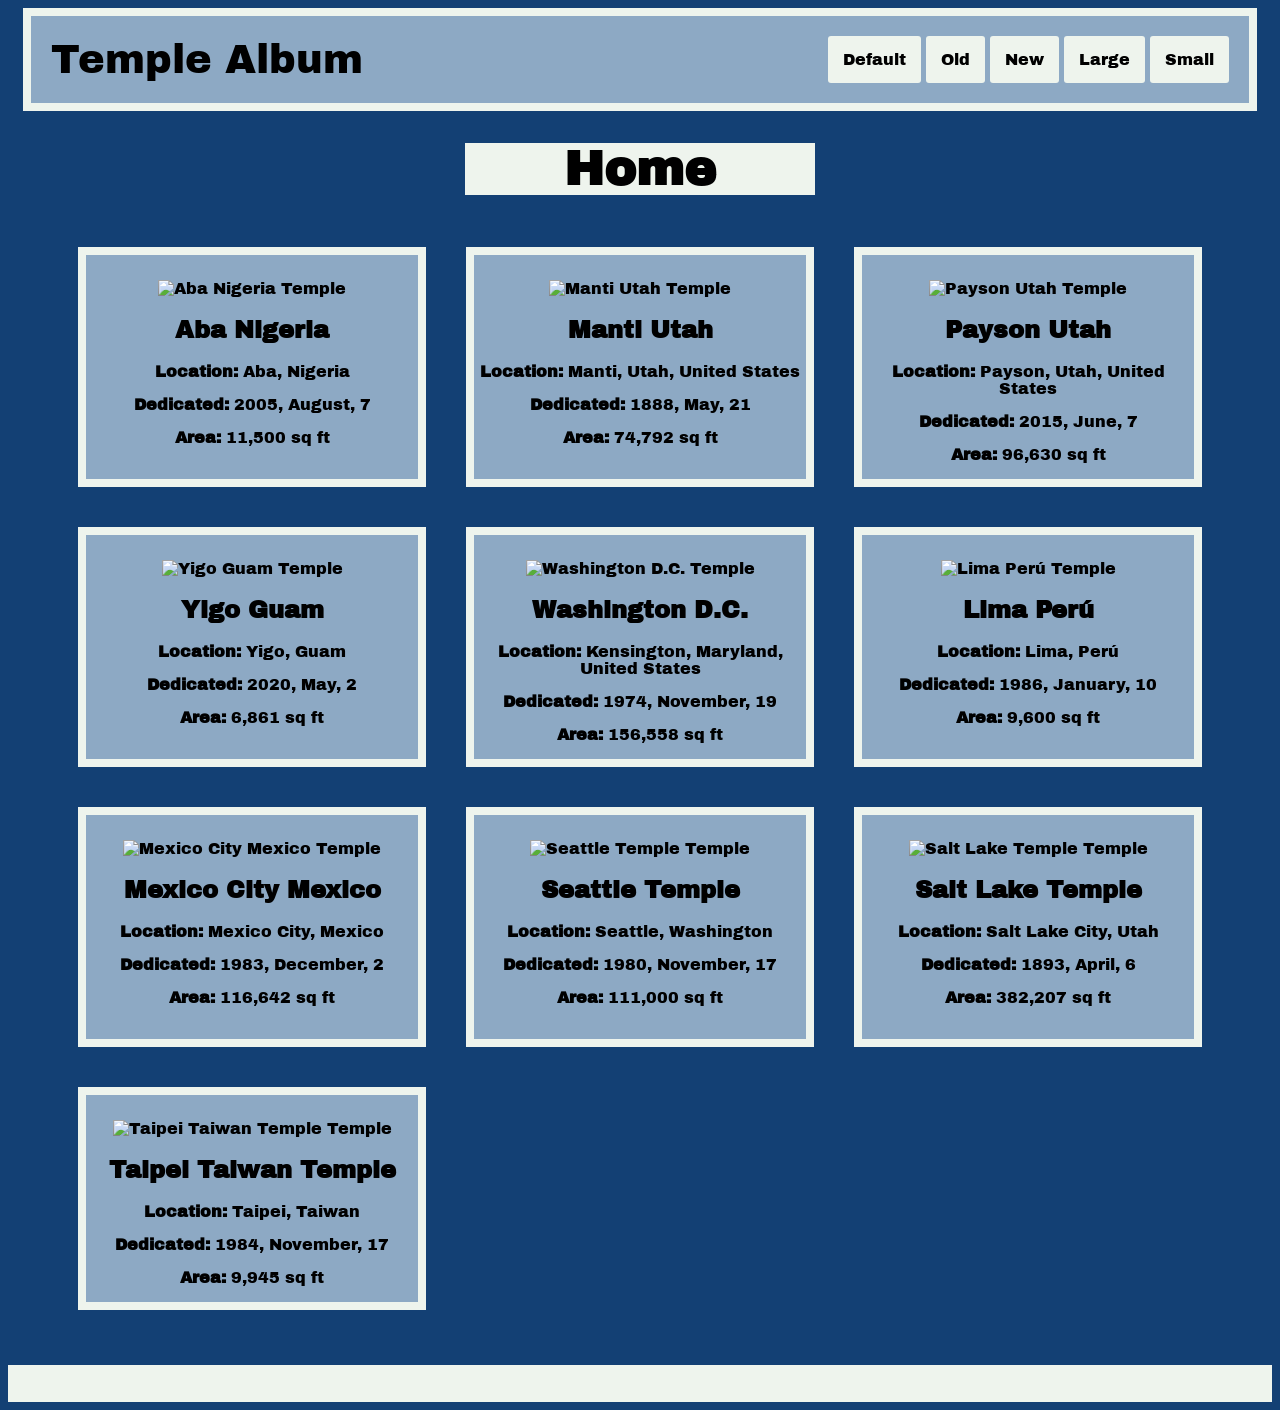
==== filtered-temples.html @ 39d2eb19 "Small view functionality" ====
<!DOCTYPE html>
<html lang="en">
<head>
    <meta charset="UTF-8">
    <meta name="viewport" content="width=device-width, initial-scale=1.0">
    <meta name="description" content="Website for WDD131 - Dynamic Web Fundamentals. Temple page. Made by David Poulsen.">
    <meta name="author" content="David Poulsen">
    <title>WDD 131 – Dynamic Web Fundamentals – David Poulsen</title>

    <link rel="preconnect" href="https://fonts.googleapis.com">
    <link rel="preconnect" href="https://fonts.gstatic.com" crossorigin>
    <link href="https://fonts.googleapis.com/css2?family=Archivo+Black&display=swap" rel="stylesheet">

    <link href="styles/filtered-small.css" rel="stylesheet">
    <link href="styles/filtered-large.css" rel="stylesheet">

    <script src="scripts/generateTemples.js" defer></script>
    <script src="scripts/getdates.js" defer></script>
    
</head>

<body>
    <header>
        <span>Temple Album</span>
        <a href="#" id="hamburger">&#9776; </a>

            <div id="header-filters">
                <button data-filter="default">Default</button>
                <button data-filter="old">Old</button>
                <button data-filter="new">New</button>
                <button data-filter="large">Large</button>
                <button data-filter="small">Small</button>
            </div>
    </header>

    <main>
        
        <h1>Home</h1>

            <div id="filters">
                <button data-filter="default">Default</button>
                <button data-filter="old">Old</button>
                <button data-filter="new">New</button>
                <button data-filter="large">Large</button>
                <button data-filter="small">Small</button>
            </div>
        
        <div id="figure-div">

        </div>
        
    </main>
    
    <footer>
        <p>
            <span id="currentyear"></span>
        </p>
        <p id="lastModified"></p>
    </footer>
</body>
</html>
---- styles/filtered-small.css ----
@media (max-width: 719px) {
    header {
    background-color: #8da9c4;
}

body {
    background-color: #134074;
    font-family: "Archivo Black", sans-serif;
}

header {
    font-size: 150%;
    padding: 10px;
    display: flex;
    justify-content: space-between;
    border: 8px solid #eef4ed;
}

header span, #hamburger {
    margin-top: auto;
    margin-bottom: auto;
}


main { 
    margin-left: 60px;
    margin-right: 60px;
    margin-bottom: 35px;
}

header nav {
    text-align: right;
}

header a {
    text-decoration: none;
    color: black;
    padding: 5px;
    border-radius: 3px;
    transition: .2s;
}

header a:hover {
    text-decoration: none;
    background-color: #eef4ed;
    transition: .2s;
}

#figure-div {
    display: grid;
    grid-template-columns: 1fr;

}

figure {
    background-color: #8da9c4;
    border: 4px solid #eef4ed;
    text-align: center;

}

figcaption {
    font-size: 70%;
    padding: 20px;
}

figure img {
    width: 85%;
    margin: auto;
    margin-top: 25px;
    padding: 5px;
}

h1 {
    font-size: 125%;
    text-align: center;
    background-color: #eef4ed;
    margin-left: 25%;
    margin-right: 25%;
}

footer {
    background-color: #eef4ed;
    text-align: center;
    font-size: 110%;
    padding: 10px;
}    

#header-filters {
    display: none;
}

#filters {
    display: flex;
    justify-content: center;   
    gap: 1rem;                 
    margin: 1rem 0;  
}

main #filters.open {
    display: none;
}

button {
    font-size: 150%;
    padding: 15px;
}



}
---- styles/filtered-large.css ----
@media (min-width: 720px) {
    header {
    background-color: #8da9c4;
}

body {
    background-color: #134074;
    font-family: "Archivo Black", sans-serif;
}

header {

    padding: 20px;
    display: flex;
    justify-content: space-between;
    border: 8px solid #eef4ed;
    margin-left: 15px; 
    margin-right: 15px; 
    
}

header span {
    margin-top: auto;
    margin-bottom: auto;
    font-size: 250%;
}

main { 
    margin-left: 50px;
    margin-right: 50px;
    margin-bottom: 35px;
}

nav {
    display: flex;
    justify-content: center;
}

header a {
    text-decoration: none;
    color: black;
    font-size: 65%;
    padding: 5px;
    border-radius: 3px;
    transition: .2s;
}

header a:hover {
    text-decoration: none;
    background-color: #eef4ed;
    transition: .2s;
}

#figure-div {
    display: grid;
    grid-template-columns: 1fr 1fr 1fr;
    grid-template-rows: 1fr 1fr 1fr;
}

.temple-card {
    background-color: #8da9c4;
    border: 8px solid #eef4ed;
    text-align: center;
    margin: 20px;
}

.temple-card img {
    width: 75%;
    margin: auto;
    margin-top: 25px;
}

h1 {
    font-size: 300%;
    text-align: center;
    background-color: #eef4ed;
    margin-left: 35%;
    margin-right: 35%;

}

footer {
    background-color: #eef4ed;
    text-align: center;
    font-size: 110%;
    padding: 10px;
}    

button {
    background-color: #eef4ed;
    padding:15px;
    border: yellow;
    border-radius: 3px;
    font-size: 100%;    
    font-family: "Archivo Black", sans-serif;

}



#nav-filters {
    display: flex;
    justify-content: center;   
    gap: 1rem;                 
    margin: 1rem 0;  
}





button:hover {
    background-color: #bbbfba;    
}

#hamburger {
    display: none;
}

main #filters {
    display: none;
}
}
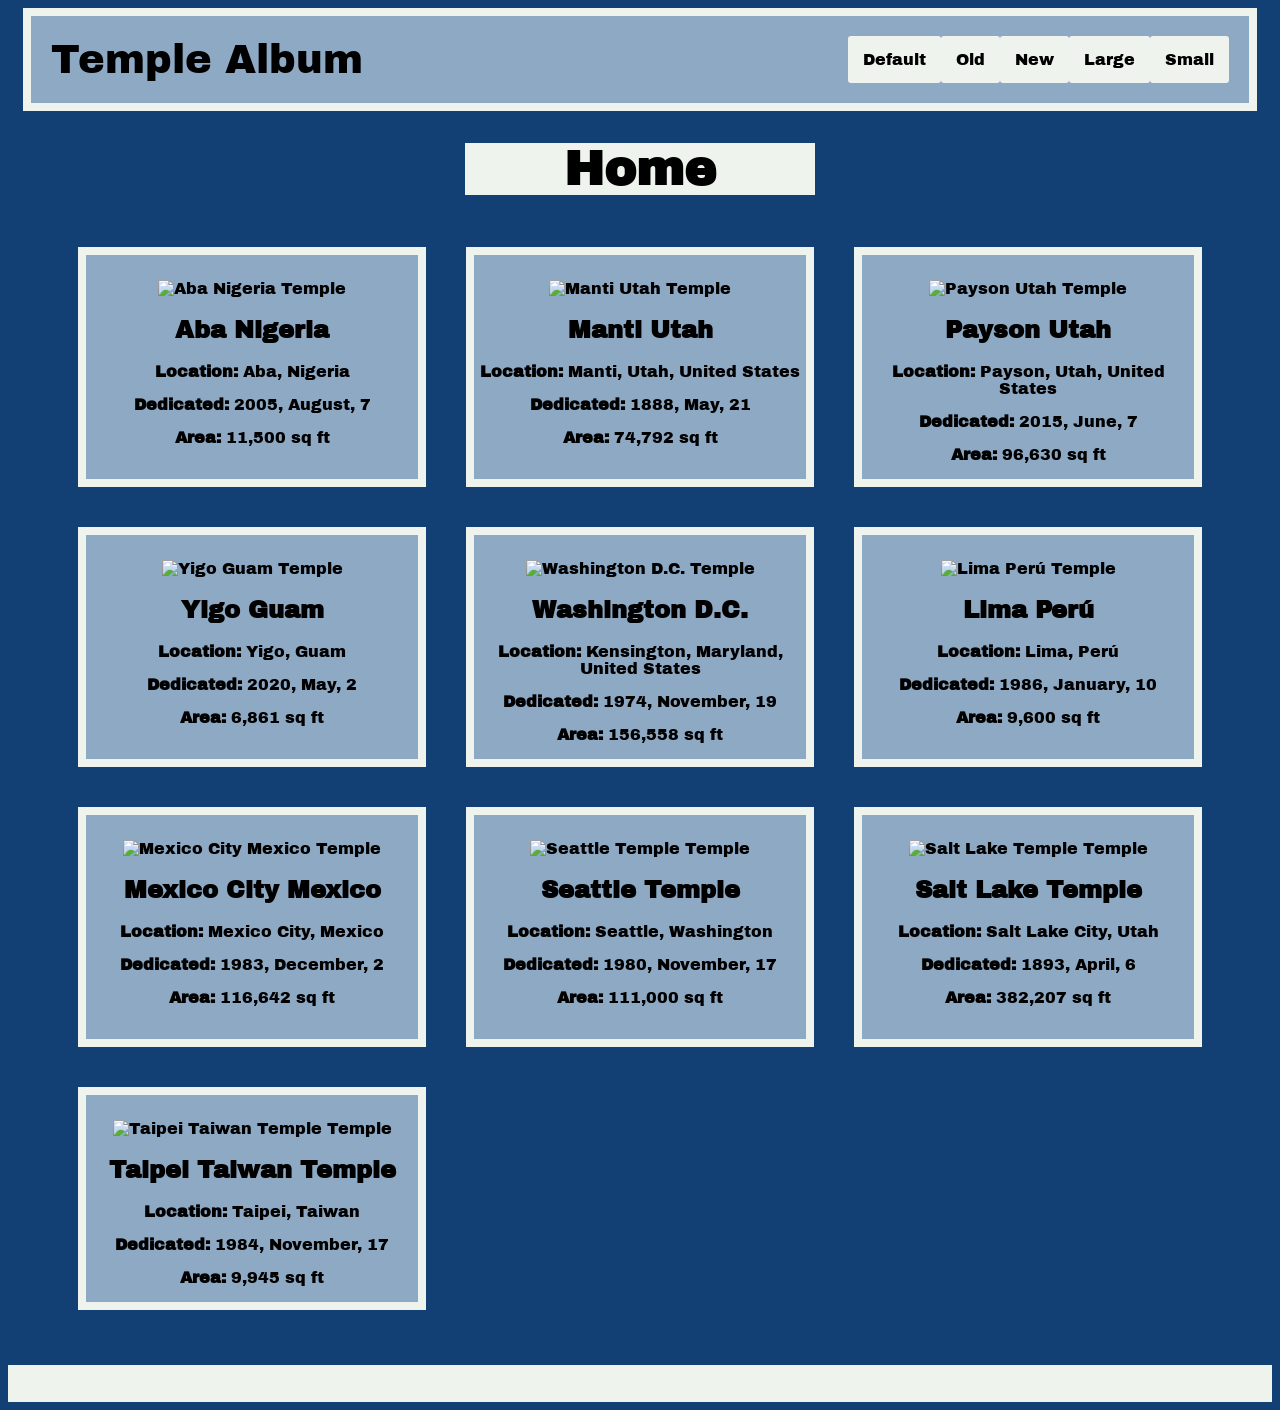
==== commit 731dcd55: "update nav tag" ====
--- a/filtered-temples.html
+++ b/filtered-temples.html
@@ -14,7 +14,7 @@
     <link href="styles/filtered-small.css" rel="stylesheet">
     <link href="styles/filtered-large.css" rel="stylesheet">
 
-    <script src="scripts/generateTemples.js" defer></script>
+    <script src="scripts/generate-temples.js" defer></script>
     <script src="scripts/getdates.js" defer></script>
     
 </head>
@@ -24,13 +24,13 @@
         <span>Temple Album</span>
         <a href="#" id="hamburger">&#9776; </a>
 
-            <div id="header-filters">
+            <nav id="header-filters">
                 <button data-filter="default">Default</button>
                 <button data-filter="old">Old</button>
                 <button data-filter="new">New</button>
                 <button data-filter="large">Large</button>
                 <button data-filter="small">Small</button>
-            </div>
+            </nav>
     </header>
 
     <main>
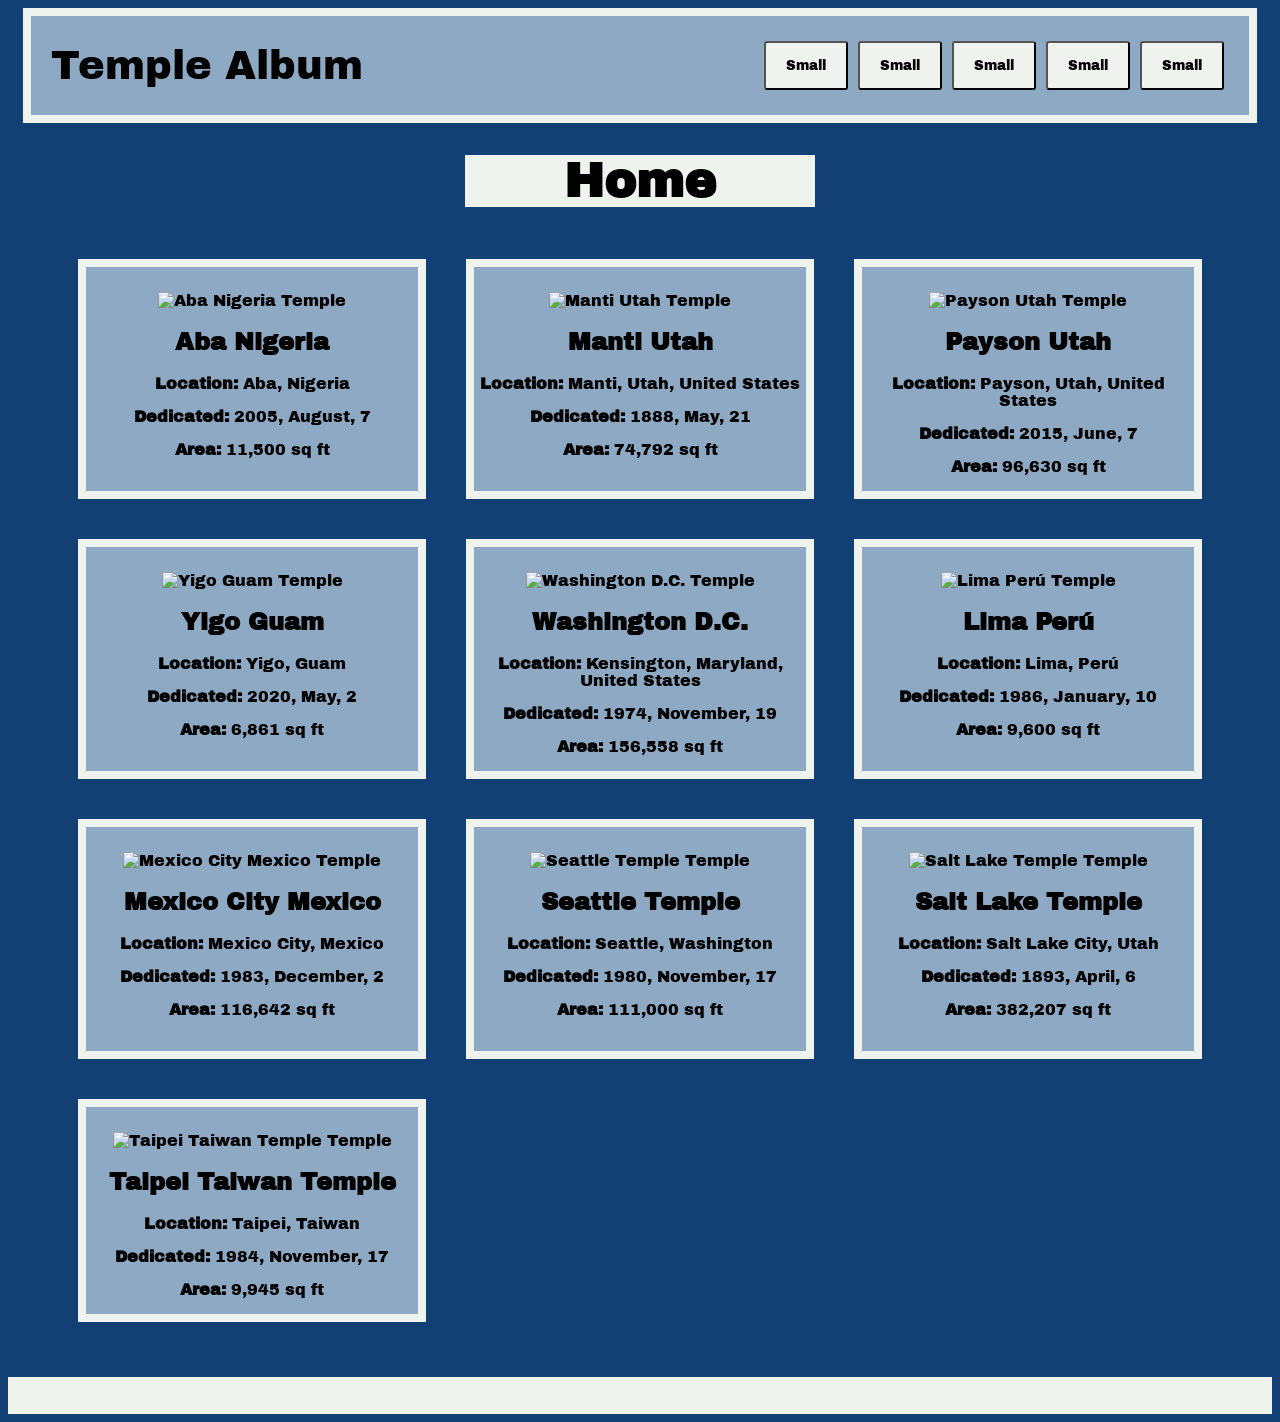
==== commit ffcaee22: "adding As" ====
--- a/filtered-temples.html
+++ b/filtered-temples.html
@@ -25,11 +25,11 @@
         <a href="#" id="hamburger">&#9776; </a>
 
             <nav id="header-filters">
-                <button data-filter="default">Default</button>
-                <button data-filter="old">Old</button>
-                <button data-filter="new">New</button>
-                <button data-filter="large">Large</button>
-                <button data-filter="small">Small</button>
+                <button data-filter="default"><a>Small</a></button>
+                <button data-filter="old"><a>Small</a></button>
+                <button data-filter="new"><a>Small</a></button>
+                <button data-filter="large"><a>Small</a></button>
+                <button data-filter="small"><a>Small</a></button>
             </nav>
     </header>
 
--- a/styles/filtered-large.css
+++ b/styles/filtered-large.css
@@ -9,7 +9,6 @@
 }
 
 header {
-
     padding: 20px;
     display: flex;
     justify-content: space-between;
@@ -33,7 +32,10 @@
 
 nav {
     display: flex;
-    justify-content: center;
+}
+
+nav button {
+    margin: 5px;
 }
 
 header a {
@@ -89,11 +91,17 @@
 button {
     background-color: #eef4ed;
     padding:15px;
-    border: yellow;
     border-radius: 3px;
-    font-size: 100%;    
+   
     font-family: "Archivo Black", sans-serif;
+}
 
+button a {
+    font-size: 100%; 
+}
+
+button a:hover {
+    background-color: #bbbfba;    
 }
 
 
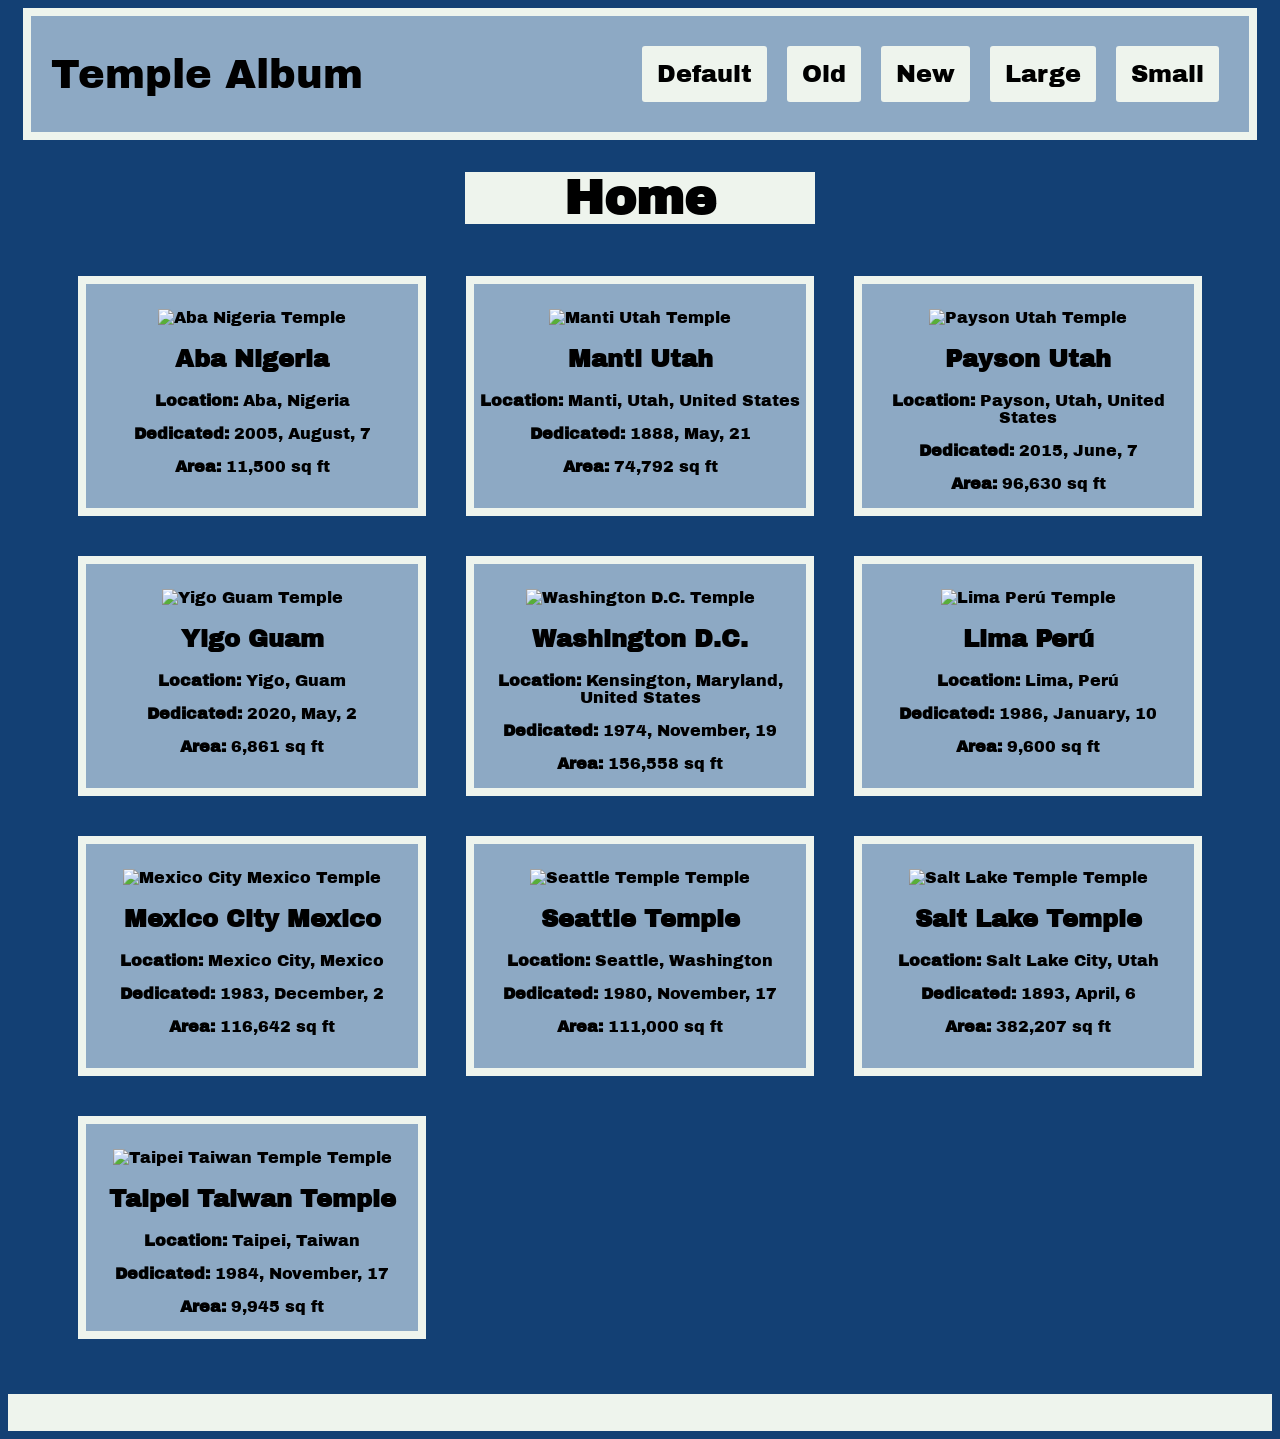
==== commit 3782e046: "testing html changes" ====
--- a/filtered-temples.html
+++ b/filtered-temples.html
@@ -24,13 +24,13 @@
         <span>Temple Album</span>
         <a href="#" id="hamburger">&#9776; </a>
 
-            <nav id="header-filters">
-                <button data-filter="default"><a>Small</a></button>
-                <button data-filter="old"><a>Small</a></button>
-                <button data-filter="new"><a>Small</a></button>
-                <button data-filter="large"><a>Small</a></button>
-                <button data-filter="small"><a>Small</a></button>
-            </nav>
+          <nav id="filters">
+            <a href="#" data-filter="default">Default</a>
+            <a href="#" data-filter="old">Old</a>
+            <a href="#" data-filter="new">New</a>
+            <a href="#" data-filter="large">Large</a>
+            <a href="#" data-filter="small">Small</a>
+        </nav>
     </header>
 
     <main>
--- a/styles/filtered-large.css
+++ b/styles/filtered-large.css
@@ -88,19 +88,19 @@
     padding: 10px;
 }    
 
-button {
+header a {
     background-color: #eef4ed;
     padding:15px;
     border-radius: 3px;
    
+    font-size: 150%; 
     font-family: "Archivo Black", sans-serif;
+    margin: 10px;
 }
 
-button a {
-    font-size: 100%; 
-}
 
-button a:hover {
+
+header a:hover {
     background-color: #bbbfba;    
 }
 
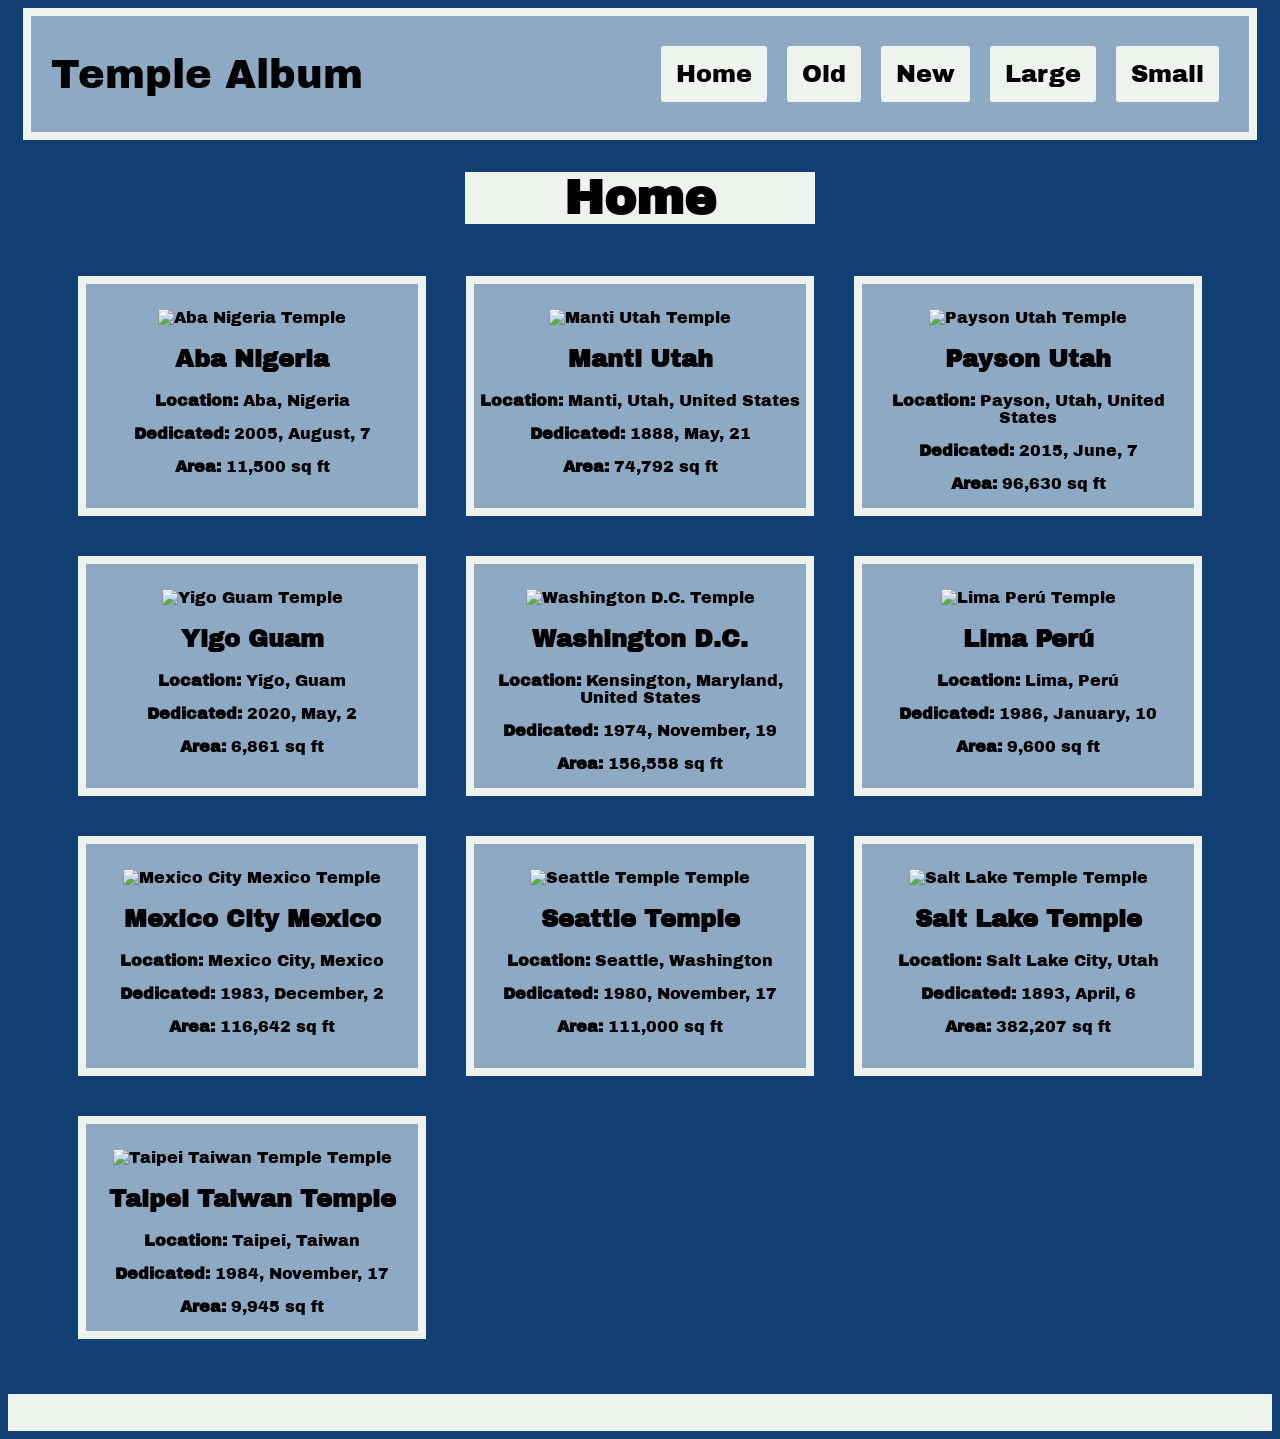
==== commit 76f0af4e: "Changing content of <a> tag" ====
--- a/filtered-temples.html
+++ b/filtered-temples.html
@@ -25,7 +25,7 @@
         <a href="#" id="hamburger">&#9776; </a>
 
           <nav id="filters">
-            <a href="#" data-filter="default">Default</a>
+            <a href="#" data-filter="default">Home</a>
             <a href="#" data-filter="old">Old</a>
             <a href="#" data-filter="new">New</a>
             <a href="#" data-filter="large">Large</a>
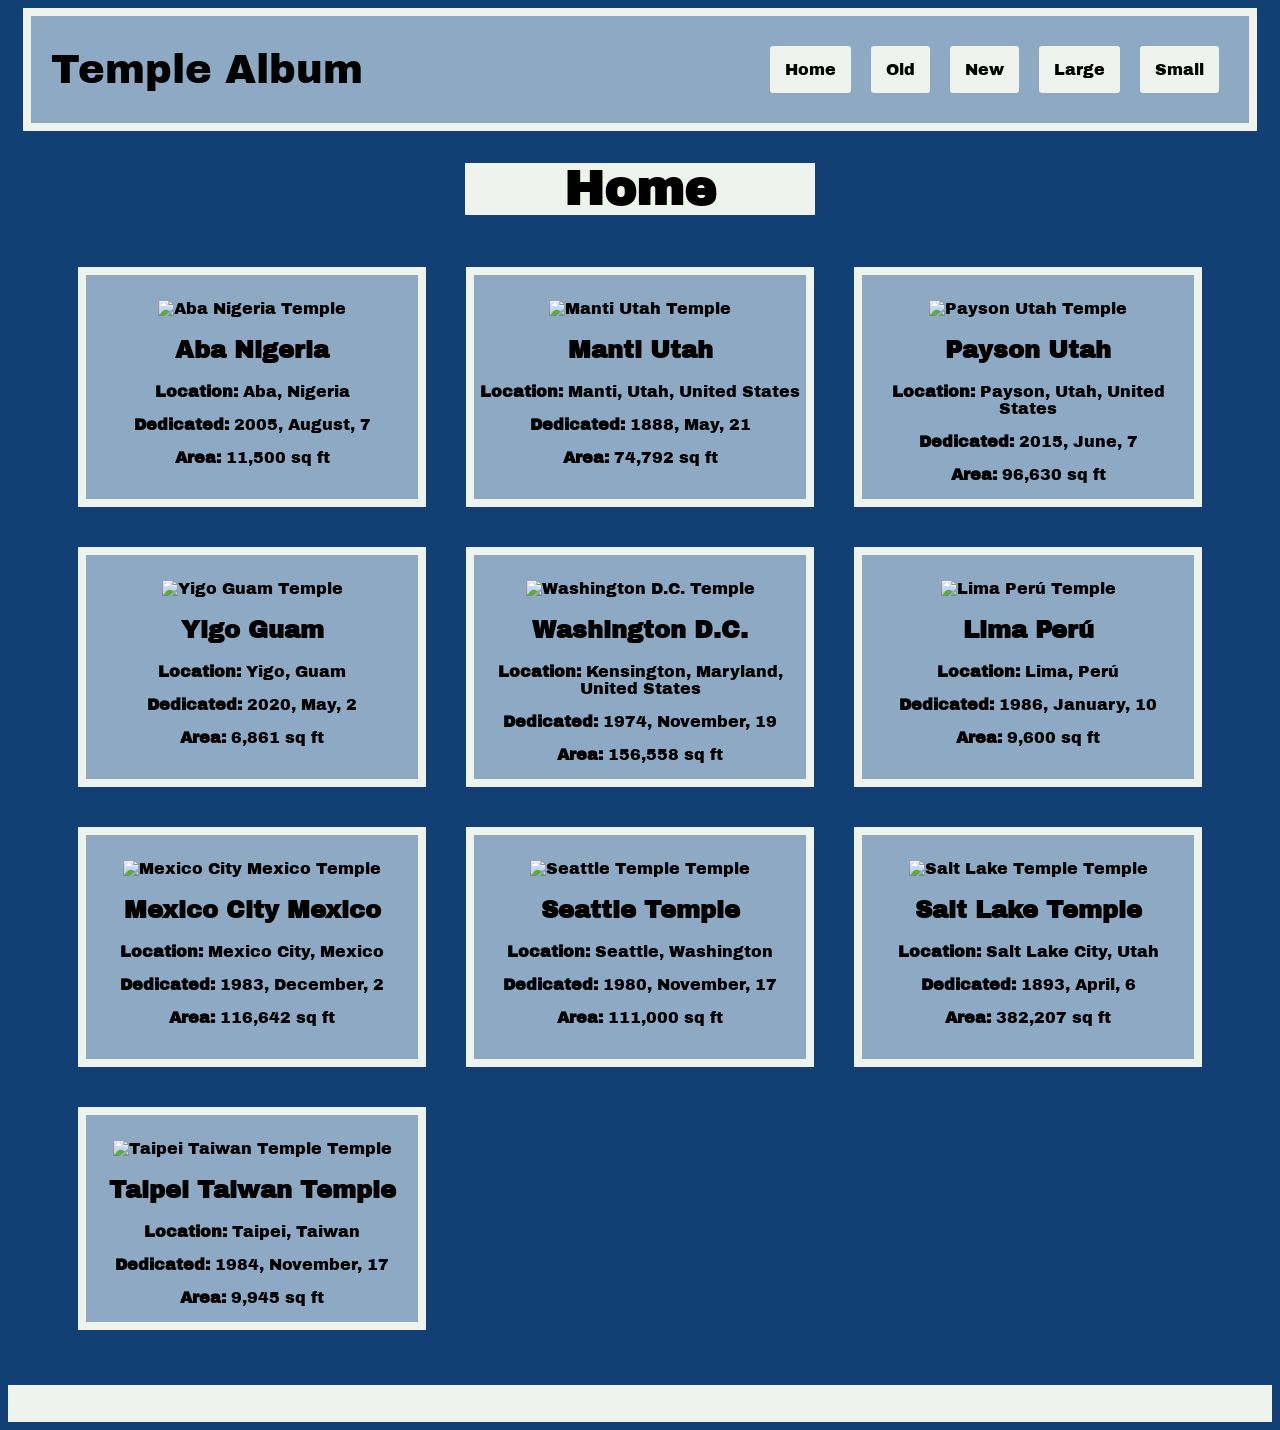
==== commit 330b933c: "Adding CSS styles" ====
--- a/filtered-temples.html
+++ b/filtered-temples.html
@@ -24,7 +24,7 @@
         <span>Temple Album</span>
         <a href="#" id="hamburger">&#9776; </a>
 
-          <nav id="filters">
+          <nav id="header-filters">
             <a href="#" data-filter="default">Home</a>
             <a href="#" data-filter="old">Old</a>
             <a href="#" data-filter="new">New</a>
--- a/styles/filtered-large.css
+++ b/styles/filtered-large.css
@@ -36,21 +36,6 @@
 
 nav button {
     margin: 5px;
-}
-
-header a {
-    text-decoration: none;
-    color: black;
-    font-size: 65%;
-    padding: 5px;
-    border-radius: 3px;
-    transition: .2s;
-}
-
-header a:hover {
-    text-decoration: none;
-    background-color: #eef4ed;
-    transition: .2s;
 }
 
 #figure-div {
@@ -93,9 +78,11 @@
     padding:15px;
     border-radius: 3px;
    
-    font-size: 150%; 
+    font-size: 100%; 
     font-family: "Archivo Black", sans-serif;
     margin: 10px;
+    text-decoration: none;
+    color: black;
 }
 
 
